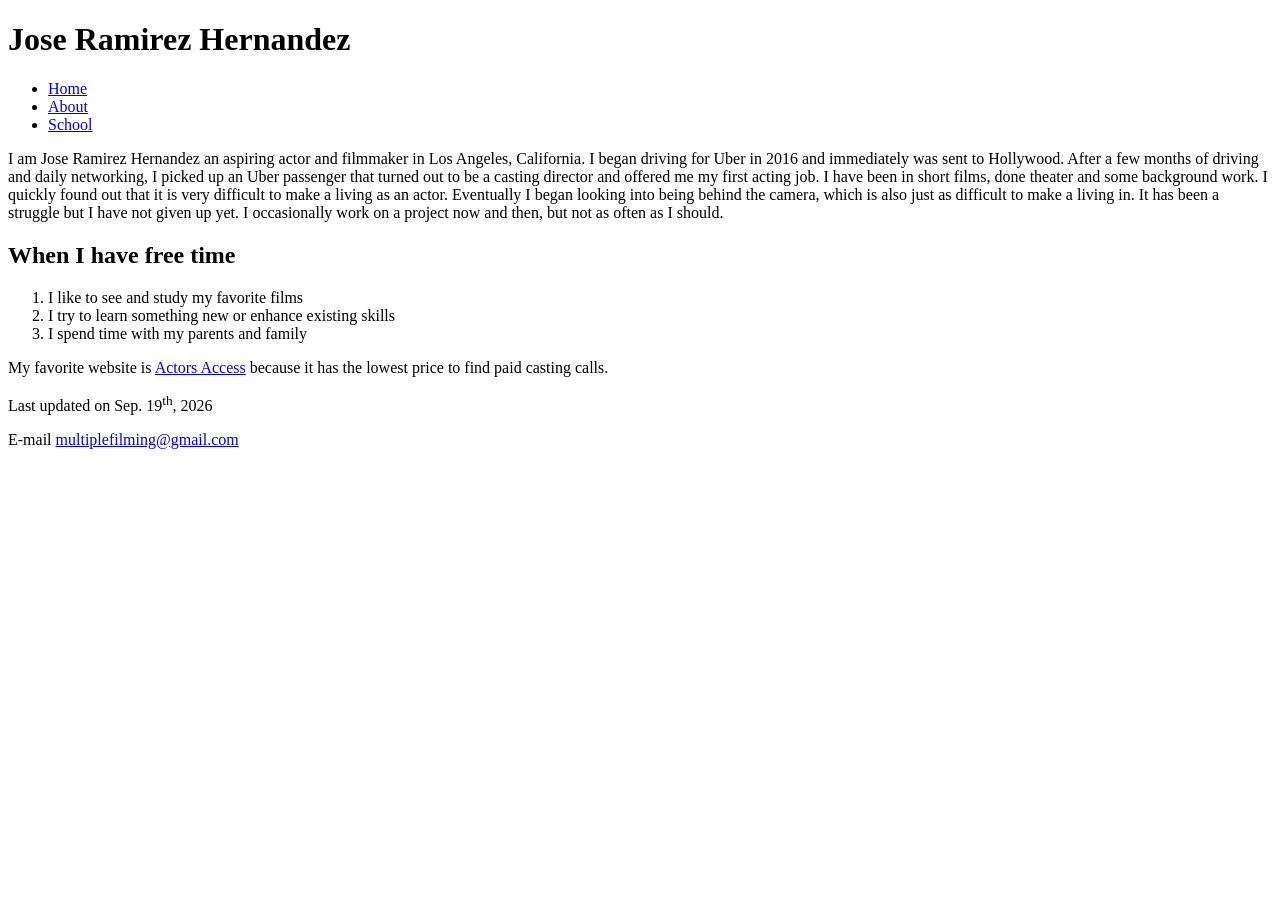
==== index.html @ 2047e3b9 "Add files via upload For Project 1-2" ====
<!DOCTYPE html>
<html lang="en">
	<head>
		<meta charset="utf-8">
		<meta name="viewport" content="width=device-width, initial-scale=1">
		
		<title>Jose Ramirez Hernandez</title>
	</head>
	<body>
		<h1>Jose Ramirez Hernandez</h1>
	<nav>
		<ul>
		<li><a href="index.html">Home</a></li>
		<li><a href="about.html">About</a></li>
		<li><a href="#">School</a></li>
		</ul>
	</nav>

	<main>
		<p>I am Jose Ramirez Hernandez an aspiring actor and filmmaker in Los Angeles, California.
			 I began driving for Uber in 2016 and immediately was sent to Hollywood. 
			 After a few months of driving and daily networking, I picked up an Uber 
			 passenger that turned out to be a casting director and offered me my first 
			 acting job. I have been in short films, done theater and 
			 some background work. I quickly found out that it is very difficult to 
			 make a living as an actor. Eventually I began looking into being behind
			 the camera, which is also just as difficult to make a living in. It has
			 been a struggle but I have not given up yet. I occasionally work
			 on a project now and then, but not as often as I should. 
			 <br>
				
		<h2>When I have free time</h2>	

		<ol>
			<li>I like to see and study my favorite films</li>
			<li>I try to learn something new or enhance existing skills</li>
			<li>I spend time with my parents and family</li>
		</ol>
	
		<p>
			My favorite website is <a href="https://www.actorsaccess.com" target="_blank">
			Actors Access</a> because it has the lowest price to find paid casting calls.
		</p>	
	</main>
	<footer>
		<p>
		Last updated on Sep. 19<sup>th</sup>, 2026
		</p>
		<p>
			E-mail <a href="mailto:multiplefilming@gmail.com">multiplefilming@gmail.com</a>
		</p>
	</footer>
	</body>
</html>
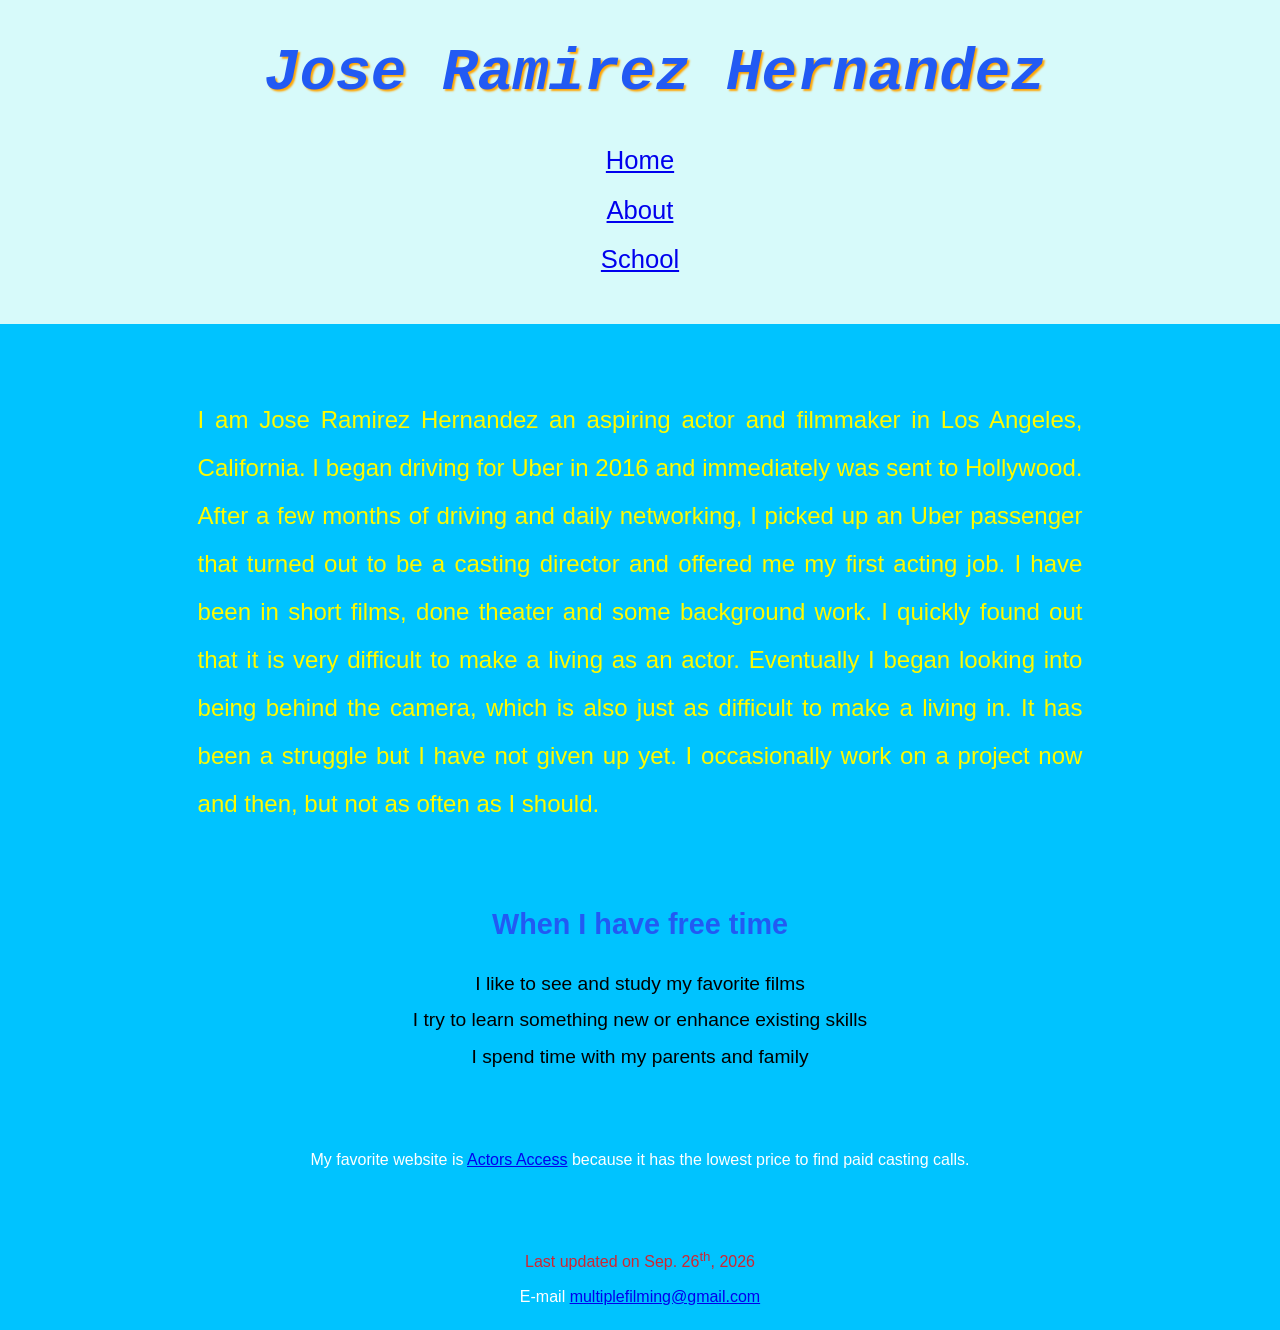
==== commit 54da3773: "Add files via upload" ====
--- a/index.html
+++ b/index.html
@@ -5,19 +5,26 @@
 		<meta name="viewport" content="width=device-width, initial-scale=1">
 		
 		<title>Jose Ramirez Hernandez</title>
+
+		<link rel="stylesheet" href="main.css">
 	</head>
 	<body>
-		<h1>Jose Ramirez Hernandez</h1>
-	<nav>
+
+		<header>
+			<h1><em class="shadow">Jose Ramirez Hernandez</em></h1>
+	
+		<nav>
 		<ul>
 		<li><a href="index.html">Home</a></li>
 		<li><a href="about.html">About</a></li>
 		<li><a href="#">School</a></li>
 		</ul>
 	</nav>
-
+		</header>
 	<main>
-		<p>I am Jose Ramirez Hernandez an aspiring actor and filmmaker in Los Angeles, California.
+		<div>
+		<p class="story-text">
+			I am Jose Ramirez Hernandez an aspiring actor and filmmaker in Los Angeles, California.
 			 I began driving for Uber in 2016 and immediately was sent to Hollywood. 
 			 After a few months of driving and daily networking, I picked up an Uber 
 			 passenger that turned out to be a casting director and offered me my first 
@@ -26,9 +33,10 @@
 			 make a living as an actor. Eventually I began looking into being behind
 			 the camera, which is also just as difficult to make a living in. It has
 			 been a struggle but I have not given up yet. I occasionally work
-			 on a project now and then, but not as often as I should. 
-			 <br>
-				
+			 on a project now and then, but not as often as I should.
+		</p> 
+	</div>
+		<section>
 		<h2>When I have free time</h2>	
 
 		<ol>
@@ -36,18 +44,20 @@
 			<li>I try to learn something new or enhance existing skills</li>
 			<li>I spend time with my parents and family</li>
 		</ol>
-	
-		<p>
+		</section>
+
+		<div class="section-1">
 			My favorite website is <a href="https://www.actorsaccess.com" target="_blank">
 			Actors Access</a> because it has the lowest price to find paid casting calls.
-		</p>	
+			</div>	
+			
 	</main>
 	<footer>
-		<p>
-		Last updated on Sep. 19<sup>th</sup>, 2026
+		<p class="info">
+		Last updated on Sep. 26<sup>th</sup>, 2026
 		</p>
-		<p>
-			E-mail <a href="mailto:multiplefilming@gmail.com">multiplefilming@gmail.com</a>
+		<p class="email-link">
+		E-mail <a href="mailto:multiplefilming@gmail.com">multiplefilming@gmail.com</a>
 		</p>
 	</footer>
 	</body>
--- a/main.css
+++ b/main.css
@@ -0,0 +1,107 @@
+/* styles for body */
+:root {
+	--global-color-1: #225af3;
+}
+body {
+	font-family: Arial, Helvetica, sans-serif;
+    font-size: 100%;
+    background-color: rgb(0, 195, 255);
+}
+
+/* styles for header */
+header {
+    background-color: rgb(215, 250, 250);
+	text-align: center;
+    
+    padding: 1.5em 0;
+    margin: -2em -2em 2em -2em;
+}
+
+/* styles for h1 */
+h1 {
+    font-family: 'Courier New', Courier, monospace;
+	font-size: 370%;
+	color: var(--global-color-1);
+	text-indent: 30px;
+}
+.shadow {
+	text-shadow: 2px 2px 2px orange;
+}
+/* styles for nav */
+nav ul {
+    list-style-type: none;
+    font-size: 1.6em;
+    list-style-position: inside;
+    padding-left: 0;
+    text-align: center;    
+}
+nav li {
+    margin-bottom: 0.8em;
+}
+/* styles for h2 */
+h2 {
+	font-size: 180%;
+	text-align: center;
+    color: var(--global-color-1);
+    margin-top: 2.5em;
+    margin-bottom: 1em;
+    margin-left: 15%;
+    margin-right: 15%;
+}
+ol {
+    text-align: center;
+    font-size: 120%;
+    list-style-type: none;
+    list-style-position: inside;
+    padding-left: 0;
+    line-height: 1.5;
+}
+ol li {
+    margin-bottom: 0.4em;
+}
+/* styles for p story-text */
+.story-text {
+    text-align: center;
+	color: rgb(255, 251, 0);
+	font-size: 150%;
+    font-family:'Franklin Gothic Medium', 'Arial Narrow', Arial, sans-serif;
+    margin-top: 3em;
+    margin-bottom: 3em;
+    margin-left: 15%;
+    margin-right: 15%;
+    text-align: justify;
+    line-height: 2.0;
+}
+/* styles for section */
+section {
+    font-family: 'Segoe UI', Tahoma, Geneva, Verdana, sans-serif;
+    margin-top: 5em;
+    margin-bottom: 3em;
+ 
+}
+.section-1 {
+    text-align: center;
+    color: white;
+    margin-top: 5em;
+    margin-bottom: 3em;
+ 
+}
+
+/* styles for links */
+a:hover, a:focus {
+	font-style: italic;
+}
+/* styles for footer */
+footer p {
+	text-align: center;
+
+}
+.info {
+    color: rgba(255, 0, 0, 0.808);
+    margin-top: 5em;
+    margin-bottom: 0em;
+ 
+}
+.email-link {
+    color: white;
+}
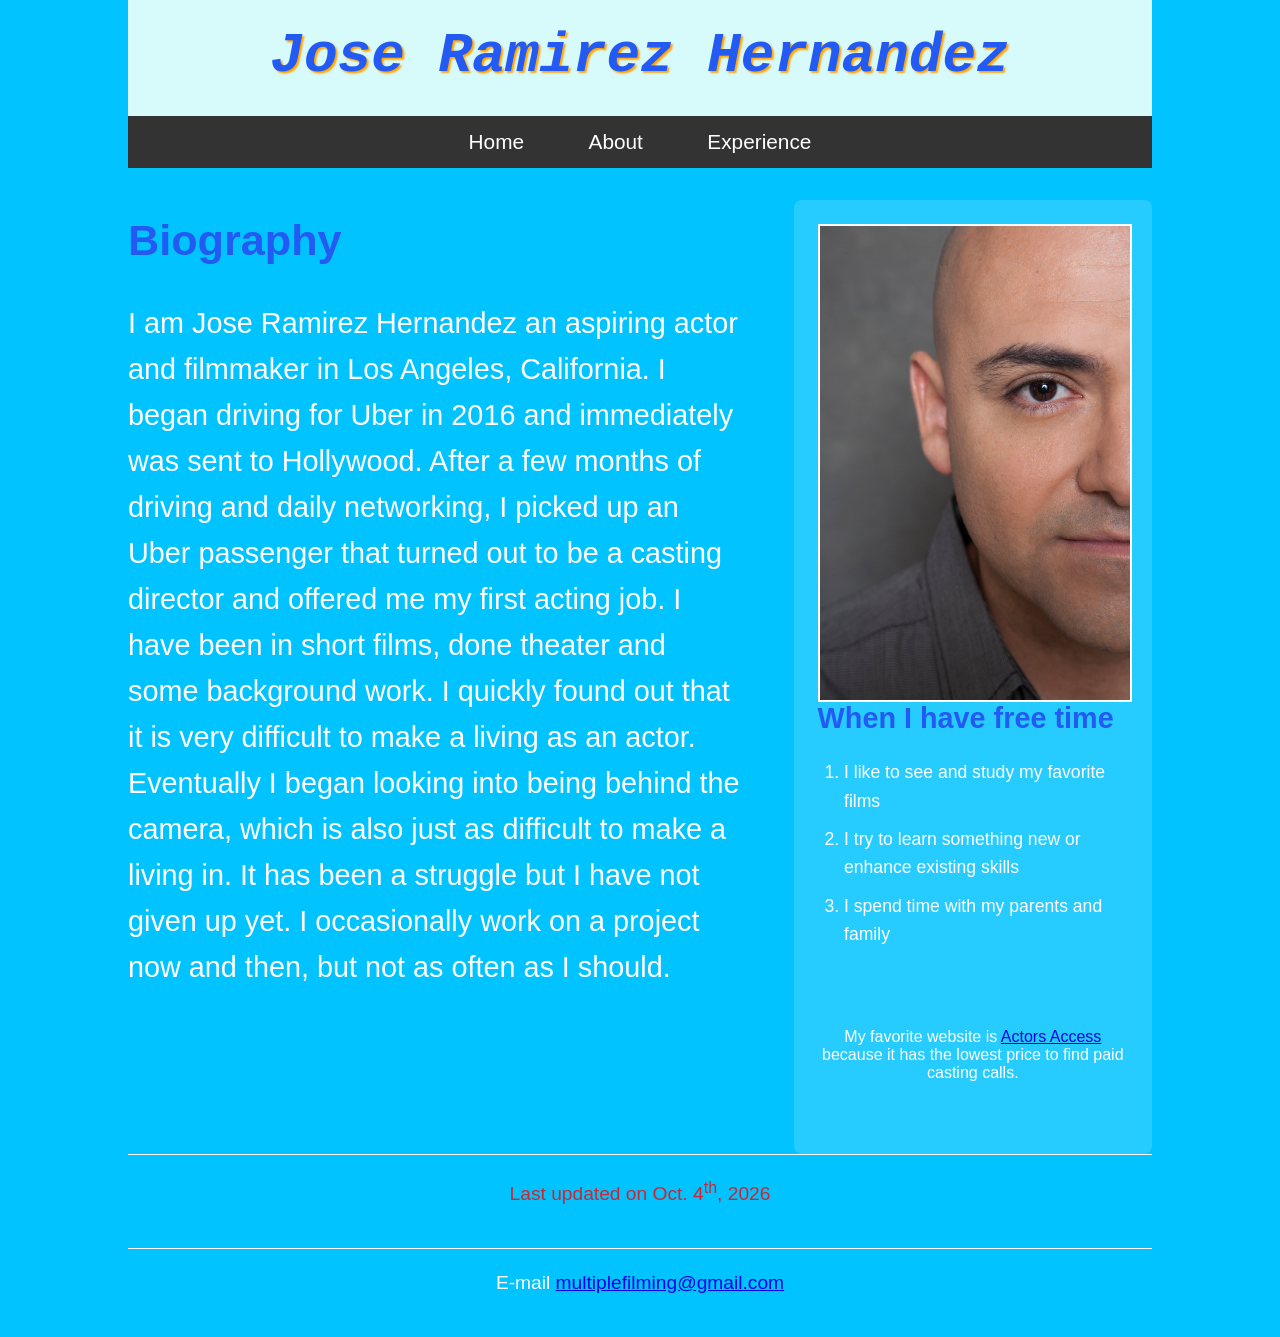
==== commit aa7d7ae0: "Add files via upload" ====
--- a/index.html
+++ b/index.html
@@ -4,7 +4,7 @@
 		<meta charset="utf-8">
 		<meta name="viewport" content="width=device-width, initial-scale=1">
 		
-		<title>Jose Ramirez Hernandez</title>
+		<title>Jose Ramirez Hernandez - Biography</title>
 
 		<link rel="stylesheet" href="main.css">
 	</head>
@@ -17,13 +17,14 @@
 		<ul>
 		<li><a href="index.html">Home</a></li>
 		<li><a href="about.html">About</a></li>
-		<li><a href="#">School</a></li>
+		<li><a href="experience.html">Experience</a></li>
 		</ul>
 	</nav>
 		</header>
 	<main>
-		<div>
-		<p class="story-text">
+		
+		<h2>Biography</h2>
+		<p>
 			I am Jose Ramirez Hernandez an aspiring actor and filmmaker in Los Angeles, California.
 			 I began driving for Uber in 2016 and immediately was sent to Hollywood. 
 			 After a few months of driving and daily networking, I picked up an Uber 
@@ -35,8 +36,9 @@
 			 been a struggle but I have not given up yet. I occasionally work
 			 on a project now and then, but not as often as I should.
 		</p> 
-	</div>
-		<section>
+	</main>
+		<aside>
+			<img src="headshot_05.jpg" alt="Jose's Artistic Headshot" class="portfolio-img">
 		<h2>When I have free time</h2>	
 
 		<ol>
@@ -44,17 +46,17 @@
 			<li>I try to learn something new or enhance existing skills</li>
 			<li>I spend time with my parents and family</li>
 		</ol>
-		</section>
+	
 
 		<div class="section-1">
 			My favorite website is <a href="https://www.actorsaccess.com" target="_blank">
 			Actors Access</a> because it has the lowest price to find paid casting calls.
 			</div>	
-			
-	</main>
+		</aside>		
+	
 	<footer>
 		<p class="info">
-		Last updated on Sep. 26<sup>th</sup>, 2026
+		Last updated on Oct. 4<sup>th</sup>, 2026
 		</p>
 		<p class="email-link">
 		E-mail <a href="mailto:multiplefilming@gmail.com">multiplefilming@gmail.com</a>
--- a/main.css
+++ b/main.css
@@ -1,63 +1,117 @@
 /* styles for body */
 :root {
 	--global-color-1: #225af3;
+    --bg-header: rgb(215,250, 250);
+    --bg-body: rgb(0, 195, 255);
 }
 body {
 	font-family: Arial, Helvetica, sans-serif;
     font-size: 100%;
-    background-color: rgb(0, 195, 255);
+    background-color: var(--bg-body);
+    max-width: 80%;
+    margin: auto;
 }
 
 /* styles for header */
 header {
-    background-color: rgb(215, 250, 250);
+    background-color: var(--bg-header);
 	text-align: center;
-    
-    padding: 1.5em 0;
-    margin: -2em -2em 2em -2em;
+    padding: 1.5em 0 0 0;
 }
 
 /* styles for h1 */
 h1 {
     font-family: 'Courier New', Courier, monospace;
-	font-size: 370%;
+	font-size: 3.5em;
 	color: var(--global-color-1);
-	text-indent: 30px;
+	margin: 0 0 0.5em 0;
 }
 .shadow {
 	text-shadow: 2px 2px 2px orange;
 }
 /* styles for nav */
+nav {
+    background-color: #333;
+    width: 100%;
+}
 nav ul {
     list-style-type: none;
-    font-size: 1.6em;
-    list-style-position: inside;
-    padding-left: 0;
+    padding: 0;
+    margin: 0;
     text-align: center;    
 }
 nav li {
-    margin-bottom: 0.8em;
+    display: inline-block;
+}
+nav a {
+    display: block;
+    color: white;
+    text-align: center;
+    padding: 14px 30px;
+    text-decoration: none;
+    font-size: 1.3em;
+}
+nav a:hover, nav a:focus {
+    background-color: var(--global-color-1);
+    font-style: italic;
+}
+/* styles for image */
+.portfolio-img {
+    max-width: 100%;
+    height: auto;
+    display: block;
+    margin: 0 auto;
+    border: 2px solid white;
+}
+main.centered-content {
+    display: block;
+    width: 100%;
+    margin: 3em auto;
+    text-align: center;
+}
+.zoomable-img {
+    width: 35em;
+    min-width: 10%;
+    max-width: none;
+}
+/* styles for main */
+main {
+    float: left;
+    width: 60%;
+    margin-top: 2em;
+    margin-bottom: 2em;
+    font-size: 1.5em;
+}
+/* styles for aside */
+aside {
+    float: right;
+    width: 35%;
+    margin-top: 2em;
+    background-color: rgba(255, 255, 255, 0.15);
+    padding: 1.5em;
+    box-sizing: border-box;
+    border-radius: 8px;
 }
 /* styles for h2 */
 h2 {
 	font-size: 180%;
-	text-align: center;
-    color: var(--global-color-1);
-    margin-top: 2.5em;
-    margin-bottom: 1em;
-    margin-left: 15%;
-    margin-right: 15%;
+	color: var(--global-color-1);
+    margin-top: 0;
+    margin-bottom: 0.8em;  
 }
-ol {
-    text-align: center;
-    font-size: 120%;
-    list-style-type: none;
-    list-style-position: inside;
-    padding-left: 0;
-    line-height: 1.5;
+p {
+    color: #fff;
+    font-size: 1.2em;
+    line-height: 1.6;
 }
-ol li {
-    margin-bottom: 0.4em;
+ol, ul.content-list {
+    font-size: 1.1em;
+    line-height: 1.6;
+    color: white;
+    padding-left: 1.5em;
+}
+ol li, ul.content-list li {
+    margin-bottom: 0.6em;
 }
 /* styles for p story-text */
 .story-text {
@@ -75,8 +129,7 @@
 /* styles for section */
 section {
     font-family: 'Segoe UI', Tahoma, Geneva, Verdana, sans-serif;
-    margin-top: 5em;
-    margin-bottom: 3em;
+  
  
 }
 .section-1 {
@@ -93,8 +146,11 @@
 }
 /* styles for footer */
 footer p {
-	text-align: center;
-
+    clear: both;
+    border-top: 1px solid white;
+    padding: 1em 0;
+    text-align: center;
+    color: White;
 }
 .info {
     color: rgba(255, 0, 0, 0.808);
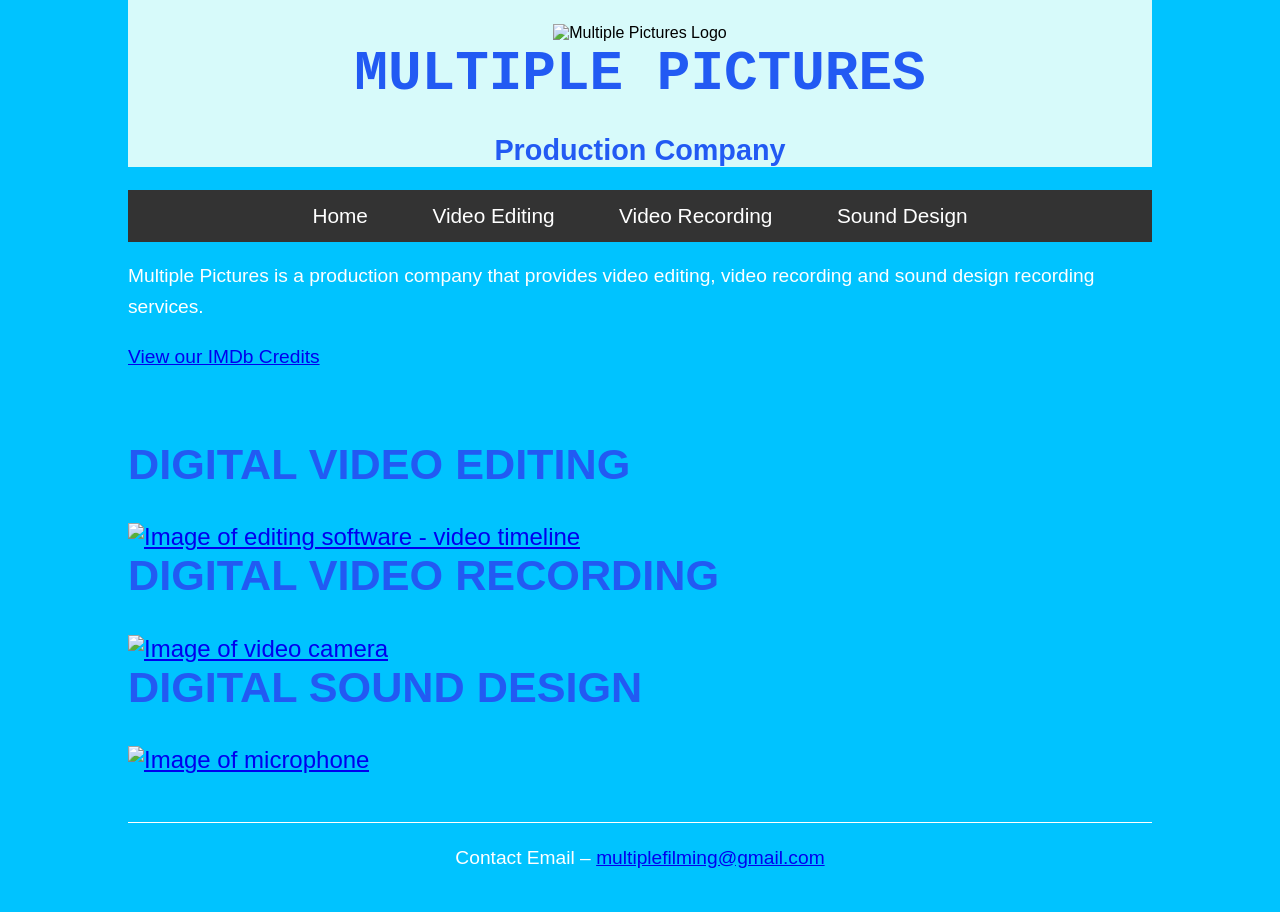
==== commit 209c5a15: "Add files via upload" ====
--- a/index.html
+++ b/index.html
@@ -1,66 +1,64 @@
 <!DOCTYPE html>
 <html lang="en">
-	<head>
-		<meta charset="utf-8">
-		<meta name="viewport" content="width=device-width, initial-scale=1">
-		
-		<title>Jose Ramirez Hernandez - Biography</title>
+    <head>
+        <meta charset="UTF-8">
+        <meta name="viewport" content="width=device-width, initial-scale=1.0">
+        <title>Multiple Pictures - Production Company</title>
+        <link rel="stylesheet" href="main.css">
+    </head>
+    <body>
+        <header>
+            <div class="header-container">
+                <img src="mp_logo.jpg" alt="Multiple Pictures Logo" class="header-logo">
+                <div class="header-text">
+            <h1>MULTIPLE PICTURES</h1>
+            <h2>Production Company</h2>
+                </div>
+            </div>
+        </header>
 
-		<link rel="stylesheet" href="main.css">
-	</head>
-	<body>
+        <nav id="nav_menu">
+            <ul>
+                <li><a href="#">Home</a></li>
+                <li><a href="#">Video Editing</a></li>
+                <li><a href="#">Video Recording</a></li>
+                <li><a href="#">Sound Design</a></li>
+            </ul>
+        </nav>
 
-		<header>
-			<h1><em class="shadow">Jose Ramirez Hernandez</em></h1>
-	
-		<nav>
-		<ul>
-		<li><a href="index.html">Home</a></li>
-		<li><a href="about.html">About</a></li>
-		<li><a href="experience.html">Experience</a></li>
-		</ul>
-	</nav>
-		</header>
-	<main>
-		
-		<h2>Biography</h2>
-		<p>
-			I am Jose Ramirez Hernandez an aspiring actor and filmmaker in Los Angeles, California.
-			 I began driving for Uber in 2016 and immediately was sent to Hollywood. 
-			 After a few months of driving and daily networking, I picked up an Uber 
-			 passenger that turned out to be a casting director and offered me my first 
-			 acting job. I have been in short films, done theater and 
-			 some background work. I quickly found out that it is very difficult to 
-			 make a living as an actor. Eventually I began looking into being behind
-			 the camera, which is also just as difficult to make a living in. It has
-			 been a struggle but I have not given up yet. I occasionally work
-			 on a project now and then, but not as often as I should.
-		</p> 
-	</main>
-		<aside>
-			<img src="headshot_05.jpg" alt="Jose's Artistic Headshot" class="portfolio-img">
-		<h2>When I have free time</h2>	
+        <div class="intro-block">
+            <p>Multiple Pictures is a production company that provides video editing, 
+                video recording and sound design recording services.</p>
+                <p><a href="https://www.imdb.com/search/title/?companies=co0985162&ref_=fn_co_co_1" target="_blank" class="imdb-btn">View our IMDb Credits</a>
+            </p>
+        </div>
 
-		<ol>
-			<li>I like to see and study my favorite films</li>
-			<li>I try to learn something new or enhance existing skills</li>
-			<li>I spend time with my parents and family</li>
-		</ol>
-	
+        <main class="services-container">
 
-		<div class="section-1">
-			My favorite website is <a href="https://www.actorsaccess.com" target="_blank">
-			Actors Access</a> because it has the lowest price to find paid casting calls.
-			</div>	
-		</aside>		
-	
-	<footer>
-		<p class="info">
-		Last updated on Oct. 4<sup>th</sup>, 2026
-		</p>
-		<p class="email-link">
-		E-mail <a href="mailto:multiplefilming@gmail.com">multiplefilming@gmail.com</a>
-		</p>
-	</footer>
-	</body>
+            <div class="service-card">
+                <h2>DIGITAL VIDEO EDITING</h2>
+                <a href="#">
+                    <img src="video_editing.PNG" alt="Image of editing software - video timeline">
+                </a>
+            </div>
+
+            <div class="service-card">
+                <h2>DIGITAL VIDEO RECORDING</h2>
+                <a href="#">
+                    <img src="lumix_dslr.webp" alt="Image of video camera">
+                </a>
+            </div>
+
+            <div class="service-card">
+                <h2>DIGITAL SOUND DESIGN</h2>
+                <a href="#">
+                    <img src="microphone.jfif" alt="Image of microphone">
+                </a>
+            </div>
+        </main>
+
+        <footer>
+            <p>Contact Email &ndash; <a href="mailto:multiplefilming@gmail.com">multiplefilming@gmail.com</a></p>
+        </footer>
+    </body>
 </html>
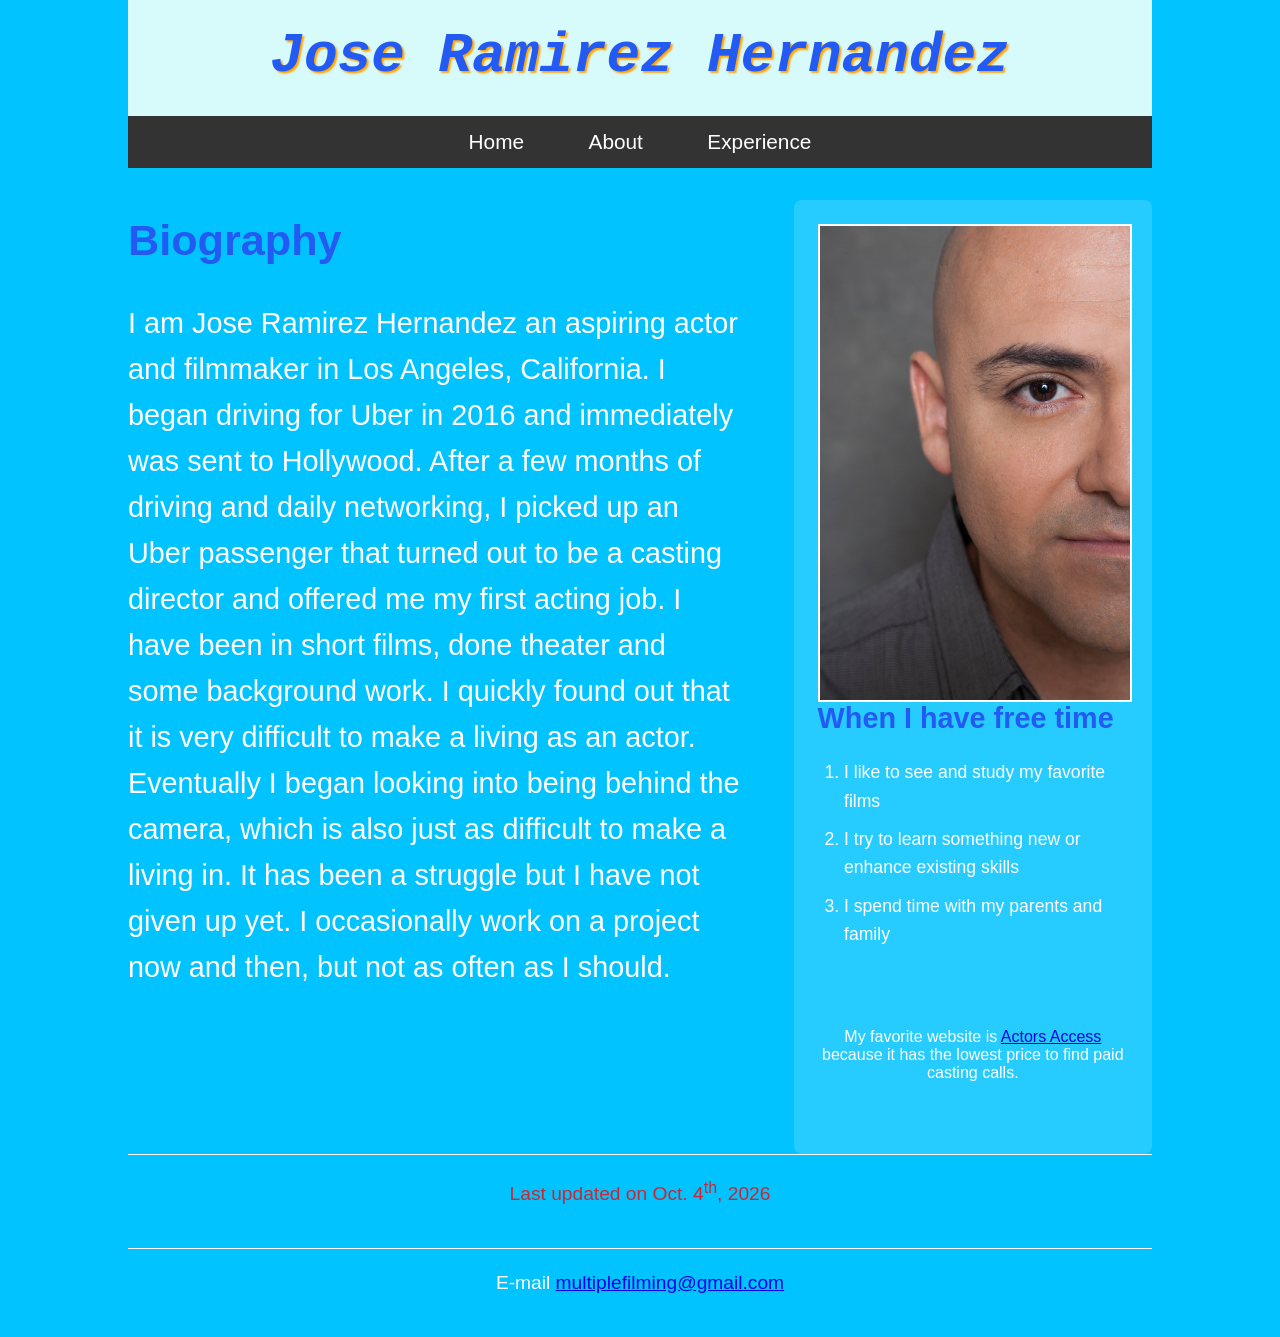
==== commit ef12feee: "Add files via upload" ====
--- a/index.html
+++ b/index.html
@@ -1,64 +1,66 @@
 <!DOCTYPE html>
 <html lang="en">
-    <head>
-        <meta charset="UTF-8">
-        <meta name="viewport" content="width=device-width, initial-scale=1.0">
-        <title>Multiple Pictures - Production Company</title>
-        <link rel="stylesheet" href="main.css">
-    </head>
-    <body>
-        <header>
-            <div class="header-container">
-                <img src="mp_logo.jpg" alt="Multiple Pictures Logo" class="header-logo">
-                <div class="header-text">
-            <h1>MULTIPLE PICTURES</h1>
-            <h2>Production Company</h2>
-                </div>
-            </div>
-        </header>
+	<head>
+		<meta charset="utf-8">
+		<meta name="viewport" content="width=device-width, initial-scale=1">
+		
+		<title>Jose Ramirez Hernandez - Biography</title>
 
-        <nav id="nav_menu">
-            <ul>
-                <li><a href="#">Home</a></li>
-                <li><a href="#">Video Editing</a></li>
-                <li><a href="#">Video Recording</a></li>
-                <li><a href="#">Sound Design</a></li>
-            </ul>
-        </nav>
+		<link rel="stylesheet" href="main.css">
+	</head>
+	<body>
 
-        <div class="intro-block">
-            <p>Multiple Pictures is a production company that provides video editing, 
-                video recording and sound design recording services.</p>
-                <p><a href="https://www.imdb.com/search/title/?companies=co0985162&ref_=fn_co_co_1" target="_blank" class="imdb-btn">View our IMDb Credits</a>
-            </p>
-        </div>
+		<header>
+			<h1><em class="shadow">Jose Ramirez Hernandez</em></h1>
+	
+		<nav>
+		<ul>
+		<li><a href="index.html">Home</a></li>
+		<li><a href="about.html">About</a></li>
+		<li><a href="experience.html">Experience</a></li>
+		</ul>
+	</nav>
+		</header>
+	<main>
+		
+		<h2>Biography</h2>
+		<p>
+			I am Jose Ramirez Hernandez an aspiring actor and filmmaker in Los Angeles, California.
+			 I began driving for Uber in 2016 and immediately was sent to Hollywood. 
+			 After a few months of driving and daily networking, I picked up an Uber 
+			 passenger that turned out to be a casting director and offered me my first 
+			 acting job. I have been in short films, done theater and 
+			 some background work. I quickly found out that it is very difficult to 
+			 make a living as an actor. Eventually I began looking into being behind
+			 the camera, which is also just as difficult to make a living in. It has
+			 been a struggle but I have not given up yet. I occasionally work
+			 on a project now and then, but not as often as I should.
+		</p> 
+	</main>
+		<aside>
+			<img src="headshot_05.jpg" alt="Jose's Artistic Headshot" class="portfolio-img">
+		<h2>When I have free time</h2>	
 
-        <main class="services-container">
+		<ol>
+			<li>I like to see and study my favorite films</li>
+			<li>I try to learn something new or enhance existing skills</li>
+			<li>I spend time with my parents and family</li>
+		</ol>
+	
 
-            <div class="service-card">
-                <h2>DIGITAL VIDEO EDITING</h2>
-                <a href="#">
-                    <img src="video_editing.PNG" alt="Image of editing software - video timeline">
-                </a>
-            </div>
-
-            <div class="service-card">
-                <h2>DIGITAL VIDEO RECORDING</h2>
-                <a href="#">
-                    <img src="lumix_dslr.webp" alt="Image of video camera">
-                </a>
-            </div>
-
-            <div class="service-card">
-                <h2>DIGITAL SOUND DESIGN</h2>
-                <a href="#">
-                    <img src="microphone.jfif" alt="Image of microphone">
-                </a>
-            </div>
-        </main>
-
-        <footer>
-            <p>Contact Email &ndash; <a href="mailto:multiplefilming@gmail.com">multiplefilming@gmail.com</a></p>
-        </footer>
-    </body>
+		<div class="section-1">
+			My favorite website is <a href="https://www.actorsaccess.com" target="_blank">
+			Actors Access</a> because it has the lowest price to find paid casting calls.
+			</div>	
+		</aside>		
+	
+	<footer>
+		<p class="info">
+		Last updated on Oct. 4<sup>th</sup>, 2026
+		</p>
+		<p class="email-link">
+		E-mail <a href="mailto:multiplefilming@gmail.com">multiplefilming@gmail.com</a>
+		</p>
+	</footer>
+	</body>
 </html>
